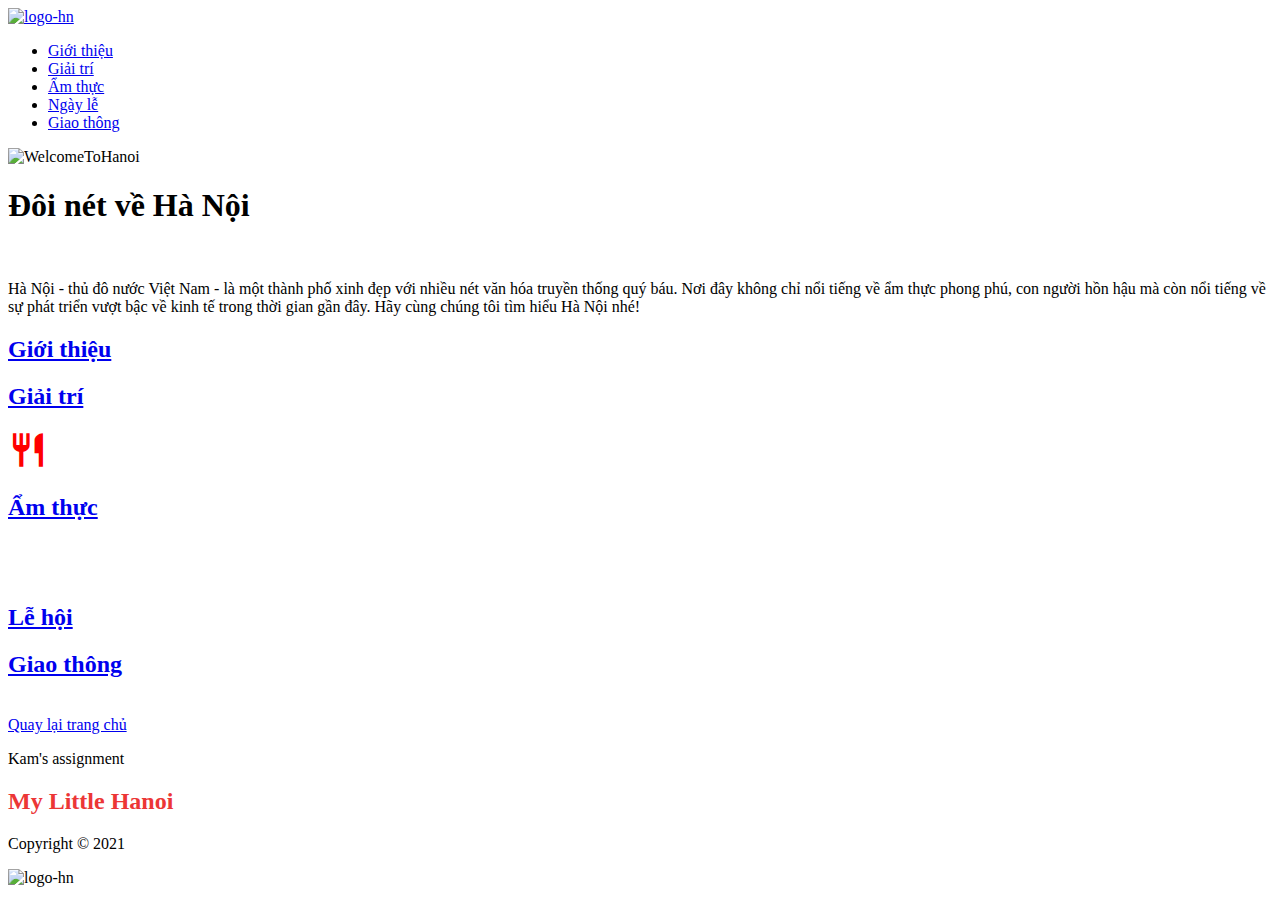
==== am4.html @ d72912ab "Create am4.html" ====
<!DOCTYPE html>
<html lang="vi">

<head>
  <meta charset="UTF-8">
  <meta http-equiv="X-UA-Compatible" content="IE=edge">
  <meta name="viewport" content="width=device-width, initial-scale=1.0">
  <!-- font chữ -->
  <link rel="preconnect" href="https://fonts.googleapis.com">
  <link rel="preconnect" href="https://fonts.gstatic.com" crossorigin>
  <link href="https://fonts.googleapis.com/css2?family=Gwendolyn&family=Lora:ital,wght@1,400;1,500&display=swap"
    rel="stylesheet">
  <!-- style -->
  <link rel="stylesheet" href="./assets/am4.css">
  <link rel="stylesheet" href="./assets/responsive-asm4.css">
  <!-- icon -->
  <link rel="stylesheet" href="./assets/themify-icons/themify-icons.css">
  <link rel="stylesheet" href="https://fonts.googleapis.com/icon?family=Material+Icons" />

  <title>Hanoi</title>
</head>

<body>
  <!--1. Menu -->
  <div id="nav">
    <div class="logo-hn">
      <a href="am4.html"><img src="./assets/img/logo hanoi.png" width="70px" height="70px" alt="logo-hn"></a>
    </div>
    <div class="menu">
      <ul class="menu-list ">
        <li><a href="./location.html">Giới thiệu</a></li>
        <li><a href="./entertainment.html">Giải trí</a></li>
        <li><a href="./food.html">Ẩm thực</a></li>
        <li><a href="./fes.html">Ngày lễ</a></li>
        <li><a href="#">Giao thông</a></li>
      </ul>
    </div>
  </div>

  <!-- main -->
  <div id="main">
    <div class="welcome-pic">
      <img src="./assets/img/WelcomeToHanoi.jpeg" alt="WelcomeToHanoi">
    </div>
    <div class="welcome-text">
      <h1>Đôi nét về Hà Nội</h1><br>
      <p>Hà Nội - thủ đô nước Việt Nam - là một thành phố xinh đẹp với nhiều nét văn hóa truyền thống quý báu. Nơi đây
        không chỉ nổi tiếng về ẩm thực phong phú, con người hồn hậu mà còn nổi tiếng về sự phát triển vượt bậc về kinh
        tế trong thời gian gần đây. Hãy cùng chúng tôi tìm hiểu Hà Nội nhé!</p>
    </div>

    <!-- các thẻ nội dung -->
    <div class="content flex">
      <div class="card">
        <a href="location.html"><i class="ti-location-pin" style="font-size: 34px; color: red"></i>
          <h2>Giới thiệu </h2>
        </a>
      </div>
      <div class="card">
        <a href="entertainment.html"><i class="ti-heart" style="font-size: 30px; color: red"></i>
          <h2>Giải trí </h2>
        </a>
      </div>
      <div class="card">
        <a href="food.html"><i class="material-icons" style="font-size: 40px; color: red">restaurant</i>
          <h2>Ẩm thực</h2>
        </a>
      </div>
      <div class="card">
        <a href="fes.html"><i class="material-icons" style="font-size: 40px; color: red">celebration</i>
          <h2>Lễ hội</h2>
        </a>
      </div>
      <div class="card">
        <a href="#"><i class="ti-car" style="font-size: 40px; color: red"></i>
          <h2>Giao thông</h2>
        </a>
      </div>
    </div>
  </div>
  <br>
  <a href="am4.html" class="btn btn-outline">Quay lại trang chủ</a>
  <div id="fun">
    <p>Kam's assignment</p>
</div>
  <!-- Footer -->
  <footer class="footer  flex">
    <div class="footer-text">
      <div>
        <h2 style="color: rgb(236, 54, 54)">My Little Hanoi</h2>
        <p>Copyright &copy; 2021</p>
      </div>
    </div>
    <div class="logo-hn">
      <img src="./assets/img/logo hanoi.png" width="70px" height="70px" alt="logo-hn">
    </div>

    <div class="social flex">
      <a href="#"><i class="ti-facebook" style="font-size: 30px"></i></a>
      <a href="#"><i class="ti-instagram" style="font-size: 30px"></i></a>
      <a href="#"><i class="ti-twitter" style="font-size: 30px"></i></a>
    </div>
    </div>
  </footer>
</body>

</html>
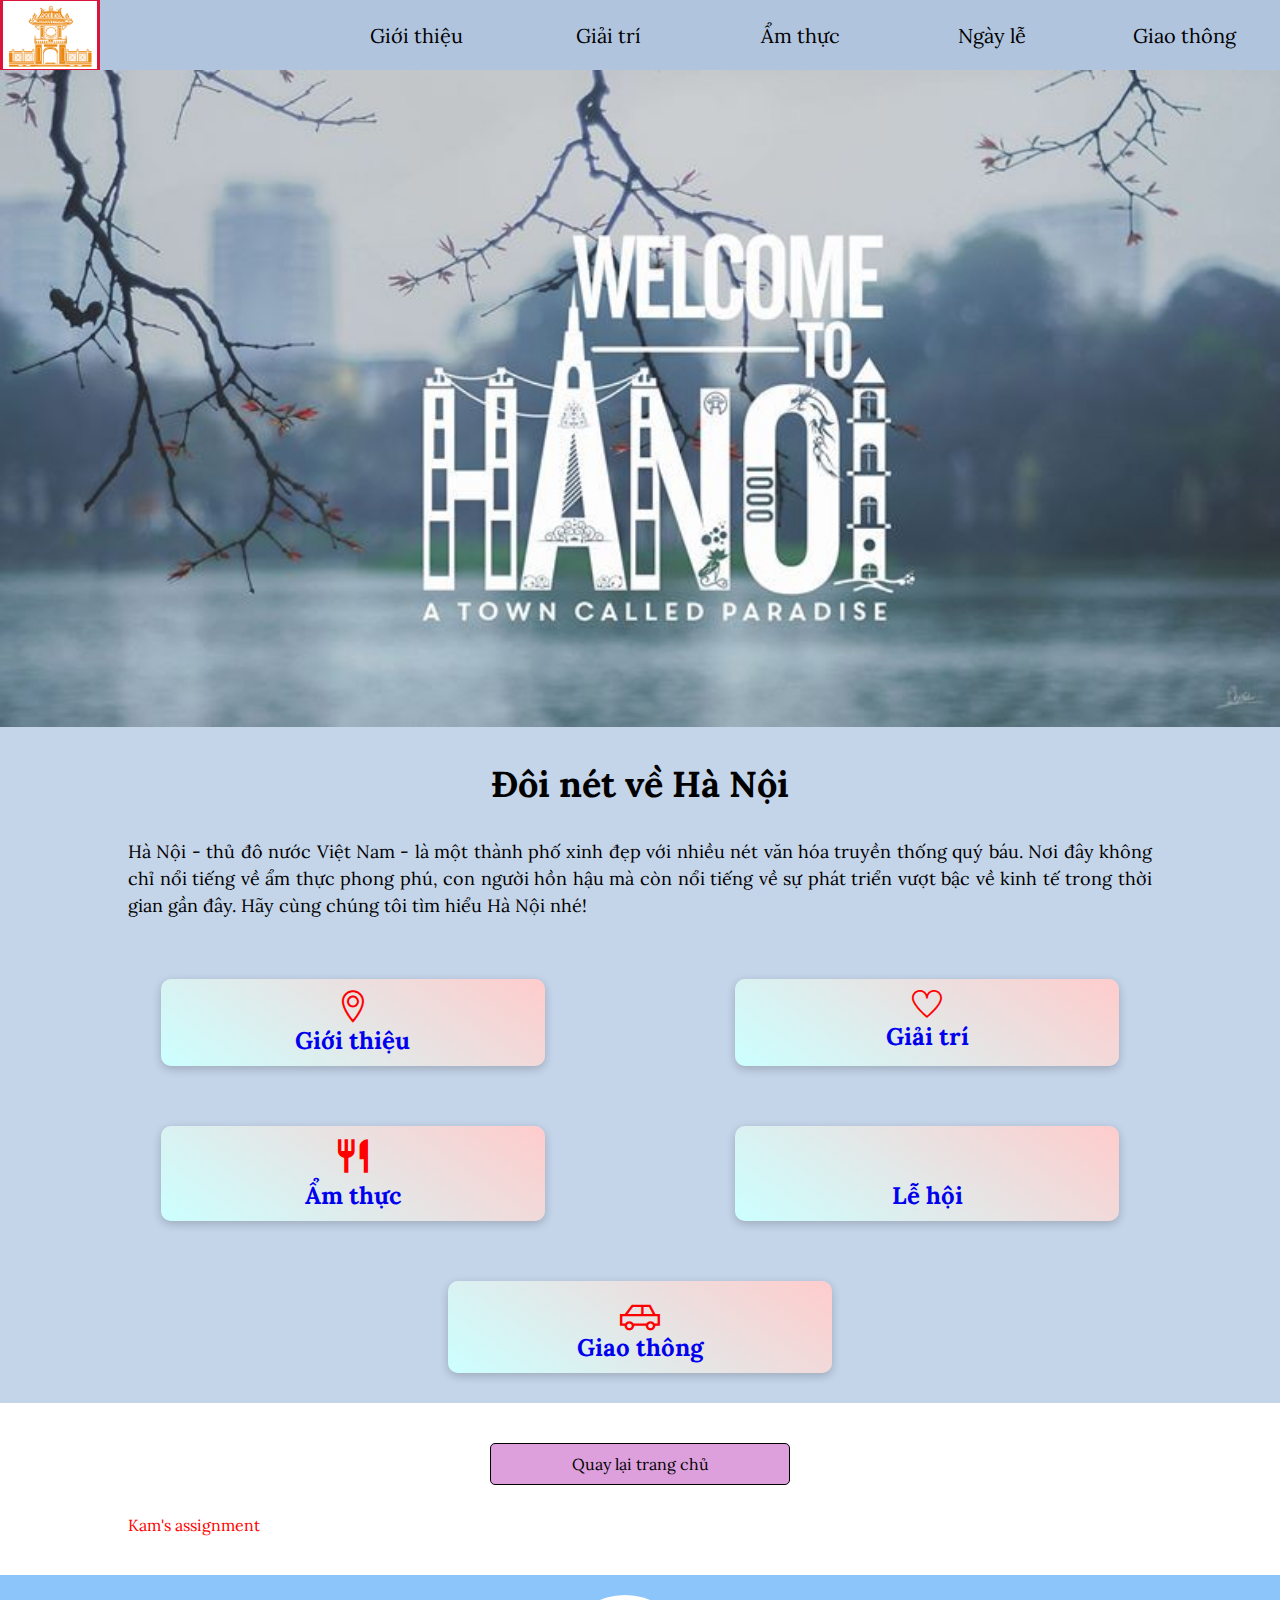
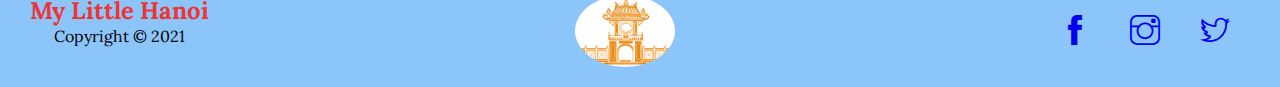
==== commit 993105ad: "Update am4.html" ====
--- a/am4.html
+++ b/am4.html
@@ -18,6 +18,7 @@
   <link rel="stylesheet" href="https://fonts.googleapis.com/icon?family=Material+Icons" />
 
   <title>Hanoi</title>
+  <meta name="google-site-verification" content="XU0uD6xZpEDbJqOm-U-ATaMkW7kcl9wpRQJo40cGseM" />
 </head>
 
 <body>
--- a/assets/am4.css
+++ b/assets/am4.css
@@ -0,0 +1,313 @@
+* {
+  margin: 0;
+  padding: 0;
+  box-sizing: border-box;
+}
+:root {
+  --primary-color: rgb(196, 212, 233);
+}
+body {
+  font-family: "Lora", serif;
+  display: flex;
+  flex-direction: column;
+  min-height: 100vh;
+}
+img {
+  display: block;
+  width: 100%;
+  height: auto;
+}
+a {
+  text-decoration: none;
+}
+
+li {
+  list-style: none;
+}
+/* menu */
+#nav {
+  /* height: 70px; */
+  display: flex;
+  background-color: lightsteelblue;
+  align-items: center;
+}
+#nav .logo-hn {
+  flex: 25%;
+}
+
+#nav .logo-hn img:hover {
+  border: crimson solid 3px ;
+}
+
+#nav .menu {
+  flex: 75%;
+}
+.menu ul {
+  margin: 0;
+  padding: 0;
+  /* overflow: hidden; */
+}
+.menu li a {
+  color: black;
+  display: block;
+  text-align: center;
+}
+li {
+  height: 100%;
+  width: 100%;
+  margin: auto;
+  padding: 8px 0;
+}
+.menu-list {
+  display: flex;
+  justify-content: space-evenly;
+  flex-direction: column;
+  align-items: center;
+}
+.menu-list li:hover {
+  background-color: rgb(114, 166, 245);
+}
+.menu-list a {
+  color: black;
+  font-size: 20px;
+  text-align: center;
+  display: block;
+}
+.menu-list li:hover > a {
+  color: white;
+}
+/* menu end */
+
+/* main */
+#main {
+  background-color: rgb(196, 212, 233);
+}
+
+.welcome-pic {
+  background-position: center;
+  background-repeat: no-repeat;
+  background-size: cover;
+}
+
+#main .welcome-text {
+  width: 80%;
+  margin: auto;
+  padding: 30px 0;
+  line-height: 1.5;
+  font-size: 18px;
+  text-align: justify;
+}
+.welcome-text h1 {
+  text-align: center;
+}
+
+/* thẻ nội dung */
+.card {
+  background: linear-gradient(35deg, #ccffff, #ffcccc);
+  color: #333;
+  border-radius: 10px;
+  box-shadow: 0 3px 10px rgba(0, 0, 0, 0.2);
+  padding: 10px 30px;
+  margin: 10px 30px;
+  text-align: center;
+}
+.content .card {
+  margin: 40px;
+}
+.card:hover {
+  transform: translateY(-15px);
+}
+
+.flex {
+  display: flex;
+  flex-direction: column;
+}
+
+/* main - end */
+/* Footer */
+.footer {
+  padding: 20px 30px;
+  background-color: rgb(140, 197, 250);
+  margin-top: auto;
+}
+.footer-text {
+  margin-bottom: 20px;
+  text-align: center;
+}
+
+.footer-text,
+.social {
+  align-items: center;
+}
+
+.social {
+  flex-direction: row;
+  align-items: center;
+  justify-content: center;
+}
+.social a {
+  padding: 0 20px;
+}
+
+.ti-facebook:hover {
+  color: #1773ea;
+}
+
+.ti-instagram:hover {
+  color: #b32e87;
+}
+
+.ti-twitter:hover {
+  color: #1c9cea;
+}
+
+/* css trang vị trí */
+.main-place{
+  pointer-events: none;
+  background-color: rgb(208, 250, 208);
+}
+
+.text, .hn-location-text {
+  width: 80%;
+  padding: 30px 0;
+  line-height: 1.5;
+  font-size: 18px;
+  text-align: justify;
+  margin: auto;
+}
+.text h3,
+.hn-location-text h3{
+  text-align: center;
+  color: orangered;
+}
+
+.text li {
+  list-style-type: circle;
+} 
+
+.btn {
+  display: inline-block;
+  padding: 10px 30px;
+  cursor: pointer;
+  color: black;
+  border:rgb(196, 192, 255)e;
+  border-radius: 5px;
+  text-align: center;
+  width: 300px;
+  margin: 20px auto;
+
+}
+
+.btn-outline {
+  background-color:plum;
+  border: 1px black solid;
+}
+
+.btn:hover {
+  transform: scale(1.2);
+}
+
+
+.grid {
+  display: grid;
+  gap: 20px;
+  grid-template-rows: auto;
+}
+.grid img{
+  width: 80%;
+  margin: auto;
+  object-fit: cover;
+}
+
+/* giải trí */
+.grid-etm{
+  display: grid;
+  column-gap: 20px;
+  line-height: 1.4;
+  font-size: 17;
+}
+.etm-list{
+  width: 80%;
+  padding-left: 40px;
+
+  margin: 20px auto 0 auto;
+  border: 1px solid #b32e87; 
+  background-color: #f5d7d7;
+  
+}
+.etm-list a:hover{
+  color: blue;
+  font-size: 20px;
+}
+.etm-content h2, 
+.fes-content h2
+.food-content h2{
+text-align: center;
+}
+.etm-content h4{
+  color: red;
+  font-style: italic;
+}
+.etm-content img,
+.fes-content img{
+  width: 100%;
+  margin: auto;
+  
+}
+.etm-content,
+.fes-content,
+.food-content{
+  width: 80%;
+  margin: auto;
+  padding: 30px 0;
+  line-height: 1.5;
+  font-size: 18px;
+  text-align: justify;
+}
+.bg-color{
+  margin: auto;
+width: 90%;
+  background-color: cornsilk;
+}
+.etm-content ul li,
+.food-content ul li
+  {
+  list-style: square;
+  padding: 2px;
+  list-style-position: inside;
+  
+}
+
+
+
+/* for fun */
+#fun {
+  position:relative;
+  width: 100%;
+  height: 50px;
+  margin: 10px auto;
+  bottom: 0;
+  left: 10%;
+  border-radius: 20%;
+  background: white;
+  color: red;
+  animation-name: fade;
+  animation-duration: 8s;
+  animation-iteration-count: infinite;
+  animation-timing-function: ease-in-out;
+}
+
+@keyframes fade {
+  25%{
+    color: green;
+  }
+  50% {
+    left: 80%;
+    
+opacity: 0.1
+  }
+  100%{
+    color: blueviolet;
+  }
+}
+
--- a/assets/responsive-asm4.css
+++ b/assets/responsive-asm4.css
@@ -0,0 +1,114 @@
+/* RESPONSIVE */
+/* mobile first */
+.logo-hn {
+  display: none;
+}
+
+/* tablet and larger */
+@media only screen and (min-width: 768px) {
+  .logo-hn {
+    display: block;
+  }
+  .logo-hn img {
+    width: 100px;
+  }
+  #nav {
+    height: 70px;
+  }
+  .menu-list {
+    flex-direction: row;
+  }
+  li {
+    padding: 22.5px 0;
+    /* có cách khác không? */
+  }
+
+  /* thẻ nội dung */
+  .flex {
+    flex-direction: row;
+    justify-content: space-evenly;
+    flex-wrap: wrap;
+  }
+  .content .card {
+    width: 30%;
+    margin: 30px;
+  }
+
+  /* footer */
+  .footer {
+    justify-content: space-between;
+  }
+  .footer img {
+    border-radius: 50%;
+  }
+
+  /* trang giới thiệu */
+  .main-place {
+    position: relative;
+    pointer-events: auto;
+  }
+  .image {
+    opacity: 1;
+    display: block;
+    transition: 0.5s ease;
+    backface-visibility: hidden;
+  }
+
+  .middle {
+    transition: 0.5s ease;
+    opacity: 0;
+    position: absolute;
+    top: 50%;
+    left: 50%;
+    transform: translate(-50%, -50%);
+    -ms-transform: translate(-50%, -50%);
+  }
+
+  .main-place:hover .image {
+    opacity: 0.3;
+  }
+
+  .main-place:hover .middle {
+    opacity: 1;
+  }
+
+  .text {
+    height: 400px;
+    width: 700px;
+    background-color: rgb(247, 247, 151);
+    color: black;
+    font-size: 16px;
+    padding: 16px 32px;
+    text-align: center;
+  }
+  .text li {
+    padding: 15px 0;
+    list-style-type: none;
+  }
+
+  .grid {
+    grid-template-columns: 1fr 1fr;
+    margin: 20px 60px;
+    column-gap: 10px;
+    row-gap: 40px;
+  }
+  .grid img {
+    height: 500px;
+    width: 100%;
+    object-fit: cover;
+  }
+
+  /* giải trí */
+  .etm-list {
+    width: 10%;
+    height: 300px; /* chiều cao 100% */
+    position: fixed; /* cố định thanh điều hướng cả khi cuộn để đọc website */
+    overflow: auto; /* nếu nội dung quá dài sẽ có thêm thanh cuộn để xem phần còn lại */
+padding-left: 10px ;  
+  }
+  .etm-content{
+    width: 70%;
+  }
+}
+
+
--- a/assets/themify-icons/themify-icons.css
+++ b/assets/themify-icons/themify-icons.css
@@ -0,0 +1,1081 @@
+@font-face {
+	font-family: 'themify';
+	src:url('fonts/themify.eot?-fvbane');
+	src:url('fonts/themify.eot?#iefix-fvbane') format('embedded-opentype'),
+		url('fonts/themify.woff?-fvbane') format('woff'),
+		url('fonts/themify.ttf?-fvbane') format('truetype'),
+		url('fonts/themify.svg?-fvbane#themify') format('svg');
+	font-weight: normal;
+	font-style: normal;
+}
+
+[class^="ti-"], [class*=" ti-"] {
+	font-family: 'themify';
+	speak: none;
+	font-style: normal;
+	font-weight: normal;
+	font-variant: normal;
+	text-transform: none;
+	line-height: 1;
+
+	/* Better Font Rendering =========== */
+	-webkit-font-smoothing: antialiased;
+	-moz-osx-font-smoothing: grayscale;
+}
+
+.ti-wand:before {
+	content: "\e600";
+}
+.ti-volume:before {
+	content: "\e601";
+}
+.ti-user:before {
+	content: "\e602";
+}
+.ti-unlock:before {
+	content: "\e603";
+}
+.ti-unlink:before {
+	content: "\e604";
+}
+.ti-trash:before {
+	content: "\e605";
+}
+.ti-thought:before {
+	content: "\e606";
+}
+.ti-target:before {
+	content: "\e607";
+}
+.ti-tag:before {
+	content: "\e608";
+}
+.ti-tablet:before {
+	content: "\e609";
+}
+.ti-star:before {
+	content: "\e60a";
+}
+.ti-spray:before {
+	content: "\e60b";
+}
+.ti-signal:before {
+	content: "\e60c";
+}
+.ti-shopping-cart:before {
+	content: "\e60d";
+}
+.ti-shopping-cart-full:before {
+	content: "\e60e";
+}
+.ti-settings:before {
+	content: "\e60f";
+}
+.ti-search:before {
+	content: "\e610";
+}
+.ti-zoom-in:before {
+	content: "\e611";
+}
+.ti-zoom-out:before {
+	content: "\e612";
+}
+.ti-cut:before {
+	content: "\e613";
+}
+.ti-ruler:before {
+	content: "\e614";
+}
+.ti-ruler-pencil:before {
+	content: "\e615";
+}
+.ti-ruler-alt:before {
+	content: "\e616";
+}
+.ti-bookmark:before {
+	content: "\e617";
+}
+.ti-bookmark-alt:before {
+	content: "\e618";
+}
+.ti-reload:before {
+	content: "\e619";
+}
+.ti-plus:before {
+	content: "\e61a";
+}
+.ti-pin:before {
+	content: "\e61b";
+}
+.ti-pencil:before {
+	content: "\e61c";
+}
+.ti-pencil-alt:before {
+	content: "\e61d";
+}
+.ti-paint-roller:before {
+	content: "\e61e";
+}
+.ti-paint-bucket:before {
+	content: "\e61f";
+}
+.ti-na:before {
+	content: "\e620";
+}
+.ti-mobile:before {
+	content: "\e621";
+}
+.ti-minus:before {
+	content: "\e622";
+}
+.ti-medall:before {
+	content: "\e623";
+}
+.ti-medall-alt:before {
+	content: "\e624";
+}
+.ti-marker:before {
+	content: "\e625";
+}
+.ti-marker-alt:before {
+	content: "\e626";
+}
+.ti-arrow-up:before {
+	content: "\e627";
+}
+.ti-arrow-right:before {
+	content: "\e628";
+}
+.ti-arrow-left:before {
+	content: "\e629";
+}
+.ti-arrow-down:before {
+	content: "\e62a";
+}
+.ti-lock:before {
+	content: "\e62b";
+}
+.ti-location-arrow:before {
+	content: "\e62c";
+}
+.ti-link:before {
+	content: "\e62d";
+}
+.ti-layout:before {
+	content: "\e62e";
+}
+.ti-layers:before {
+	content: "\e62f";
+}
+.ti-layers-alt:before {
+	content: "\e630";
+}
+.ti-key:before {
+	content: "\e631";
+}
+.ti-import:before {
+	content: "\e632";
+}
+.ti-image:before {
+	content: "\e633";
+}
+.ti-heart:before {
+	content: "\e634";
+}
+.ti-heart-broken:before {
+	content: "\e635";
+}
+.ti-hand-stop:before {
+	content: "\e636";
+}
+.ti-hand-open:before {
+	content: "\e637";
+}
+.ti-hand-drag:before {
+	content: "\e638";
+}
+.ti-folder:before {
+	content: "\e639";
+}
+.ti-flag:before {
+	content: "\e63a";
+}
+.ti-flag-alt:before {
+	content: "\e63b";
+}
+.ti-flag-alt-2:before {
+	content: "\e63c";
+}
+.ti-eye:before {
+	content: "\e63d";
+}
+.ti-export:before {
+	content: "\e63e";
+}
+.ti-exchange-vertical:before {
+	content: "\e63f";
+}
+.ti-desktop:before {
+	content: "\e640";
+}
+.ti-cup:before {
+	content: "\e641";
+}
+.ti-crown:before {
+	content: "\e642";
+}
+.ti-comments:before {
+	content: "\e643";
+}
+.ti-comment:before {
+	content: "\e644";
+}
+.ti-comment-alt:before {
+	content: "\e645";
+}
+.ti-close:before {
+	content: "\e646";
+}
+.ti-clip:before {
+	content: "\e647";
+}
+.ti-angle-up:before {
+	content: "\e648";
+}
+.ti-angle-right:before {
+	content: "\e649";
+}
+.ti-angle-left:before {
+	content: "\e64a";
+}
+.ti-angle-down:before {
+	content: "\e64b";
+}
+.ti-check:before {
+	content: "\e64c";
+}
+.ti-check-box:before {
+	content: "\e64d";
+}
+.ti-camera:before {
+	content: "\e64e";
+}
+.ti-announcement:before {
+	content: "\e64f";
+}
+.ti-brush:before {
+	content: "\e650";
+}
+.ti-briefcase:before {
+	content: "\e651";
+}
+.ti-bolt:before {
+	content: "\e652";
+}
+.ti-bolt-alt:before {
+	content: "\e653";
+}
+.ti-blackboard:before {
+	content: "\e654";
+}
+.ti-bag:before {
+	content: "\e655";
+}
+.ti-move:before {
+	content: "\e656";
+}
+.ti-arrows-vertical:before {
+	content: "\e657";
+}
+.ti-arrows-horizontal:before {
+	content: "\e658";
+}
+.ti-fullscreen:before {
+	content: "\e659";
+}
+.ti-arrow-top-right:before {
+	content: "\e65a";
+}
+.ti-arrow-top-left:before {
+	content: "\e65b";
+}
+.ti-arrow-circle-up:before {
+	content: "\e65c";
+}
+.ti-arrow-circle-right:before {
+	content: "\e65d";
+}
+.ti-arrow-circle-left:before {
+	content: "\e65e";
+}
+.ti-arrow-circle-down:before {
+	content: "\e65f";
+}
+.ti-angle-double-up:before {
+	content: "\e660";
+}
+.ti-angle-double-right:before {
+	content: "\e661";
+}
+.ti-angle-double-left:before {
+	content: "\e662";
+}
+.ti-angle-double-down:before {
+	content: "\e663";
+}
+.ti-zip:before {
+	content: "\e664";
+}
+.ti-world:before {
+	content: "\e665";
+}
+.ti-wheelchair:before {
+	content: "\e666";
+}
+.ti-view-list:before {
+	content: "\e667";
+}
+.ti-view-list-alt:before {
+	content: "\e668";
+}
+.ti-view-grid:before {
+	content: "\e669";
+}
+.ti-uppercase:before {
+	content: "\e66a";
+}
+.ti-upload:before {
+	content: "\e66b";
+}
+.ti-underline:before {
+	content: "\e66c";
+}
+.ti-truck:before {
+	content: "\e66d";
+}
+.ti-timer:before {
+	content: "\e66e";
+}
+.ti-ticket:before {
+	content: "\e66f";
+}
+.ti-thumb-up:before {
+	content: "\e670";
+}
+.ti-thumb-down:before {
+	content: "\e671";
+}
+.ti-text:before {
+	content: "\e672";
+}
+.ti-stats-up:before {
+	content: "\e673";
+}
+.ti-stats-down:before {
+	content: "\e674";
+}
+.ti-split-v:before {
+	content: "\e675";
+}
+.ti-split-h:before {
+	content: "\e676";
+}
+.ti-smallcap:before {
+	content: "\e677";
+}
+.ti-shine:before {
+	content: "\e678";
+}
+.ti-shift-right:before {
+	content: "\e679";
+}
+.ti-shift-left:before {
+	content: "\e67a";
+}
+.ti-shield:before {
+	content: "\e67b";
+}
+.ti-notepad:before {
+	content: "\e67c";
+}
+.ti-server:before {
+	content: "\e67d";
+}
+.ti-quote-right:before {
+	content: "\e67e";
+}
+.ti-quote-left:before {
+	content: "\e67f";
+}
+.ti-pulse:before {
+	content: "\e680";
+}
+.ti-printer:before {
+	content: "\e681";
+}
+.ti-power-off:before {
+	content: "\e682";
+}
+.ti-plug:before {
+	content: "\e683";
+}
+.ti-pie-chart:before {
+	content: "\e684";
+}
+.ti-paragraph:before {
+	content: "\e685";
+}
+.ti-panel:before {
+	content: "\e686";
+}
+.ti-package:before {
+	content: "\e687";
+}
+.ti-music:before {
+	content: "\e688";
+}
+.ti-music-alt:before {
+	content: "\e689";
+}
+.ti-mouse:before {
+	content: "\e68a";
+}
+.ti-mouse-alt:before {
+	content: "\e68b";
+}
+.ti-money:before {
+	content: "\e68c";
+}
+.ti-microphone:before {
+	content: "\e68d";
+}
+.ti-menu:before {
+	content: "\e68e";
+}
+.ti-menu-alt:before {
+	content: "\e68f";
+}
+.ti-map:before {
+	content: "\e690";
+}
+.ti-map-alt:before {
+	content: "\e691";
+}
+.ti-loop:before {
+	content: "\e692";
+}
+.ti-location-pin:before {
+	content: "\e693";
+}
+.ti-list:before {
+	content: "\e694";
+}
+.ti-light-bulb:before {
+	content: "\e695";
+}
+.ti-Italic:before {
+	content: "\e696";
+}
+.ti-info:before {
+	content: "\e697";
+}
+.ti-infinite:before {
+	content: "\e698";
+}
+.ti-id-badge:before {
+	content: "\e699";
+}
+.ti-hummer:before {
+	content: "\e69a";
+}
+.ti-home:before {
+	content: "\e69b";
+}
+.ti-help:before {
+	content: "\e69c";
+}
+.ti-headphone:before {
+	content: "\e69d";
+}
+.ti-harddrives:before {
+	content: "\e69e";
+}
+.ti-harddrive:before {
+	content: "\e69f";
+}
+.ti-gift:before {
+	content: "\e6a0";
+}
+.ti-game:before {
+	content: "\e6a1";
+}
+.ti-filter:before {
+	content: "\e6a2";
+}
+.ti-files:before {
+	content: "\e6a3";
+}
+.ti-file:before {
+	content: "\e6a4";
+}
+.ti-eraser:before {
+	content: "\e6a5";
+}
+.ti-envelope:before {
+	content: "\e6a6";
+}
+.ti-download:before {
+	content: "\e6a7";
+}
+.ti-direction:before {
+	content: "\e6a8";
+}
+.ti-direction-alt:before {
+	content: "\e6a9";
+}
+.ti-dashboard:before {
+	content: "\e6aa";
+}
+.ti-control-stop:before {
+	content: "\e6ab";
+}
+.ti-control-shuffle:before {
+	content: "\e6ac";
+}
+.ti-control-play:before {
+	content: "\e6ad";
+}
+.ti-control-pause:before {
+	content: "\e6ae";
+}
+.ti-control-forward:before {
+	content: "\e6af";
+}
+.ti-control-backward:before {
+	content: "\e6b0";
+}
+.ti-cloud:before {
+	content: "\e6b1";
+}
+.ti-cloud-up:before {
+	content: "\e6b2";
+}
+.ti-cloud-down:before {
+	content: "\e6b3";
+}
+.ti-clipboard:before {
+	content: "\e6b4";
+}
+.ti-car:before {
+	content: "\e6b5";
+}
+.ti-calendar:before {
+	content: "\e6b6";
+}
+.ti-book:before {
+	content: "\e6b7";
+}
+.ti-bell:before {
+	content: "\e6b8";
+}
+.ti-basketball:before {
+	content: "\e6b9";
+}
+.ti-bar-chart:before {
+	content: "\e6ba";
+}
+.ti-bar-chart-alt:before {
+	content: "\e6bb";
+}
+.ti-back-right:before {
+	content: "\e6bc";
+}
+.ti-back-left:before {
+	content: "\e6bd";
+}
+.ti-arrows-corner:before {
+	content: "\e6be";
+}
+.ti-archive:before {
+	content: "\e6bf";
+}
+.ti-anchor:before {
+	content: "\e6c0";
+}
+.ti-align-right:before {
+	content: "\e6c1";
+}
+.ti-align-left:before {
+	content: "\e6c2";
+}
+.ti-align-justify:before {
+	content: "\e6c3";
+}
+.ti-align-center:before {
+	content: "\e6c4";
+}
+.ti-alert:before {
+	content: "\e6c5";
+}
+.ti-alarm-clock:before {
+	content: "\e6c6";
+}
+.ti-agenda:before {
+	content: "\e6c7";
+}
+.ti-write:before {
+	content: "\e6c8";
+}
+.ti-window:before {
+	content: "\e6c9";
+}
+.ti-widgetized:before {
+	content: "\e6ca";
+}
+.ti-widget:before {
+	content: "\e6cb";
+}
+.ti-widget-alt:before {
+	content: "\e6cc";
+}
+.ti-wallet:before {
+	content: "\e6cd";
+}
+.ti-video-clapper:before {
+	content: "\e6ce";
+}
+.ti-video-camera:before {
+	content: "\e6cf";
+}
+.ti-vector:before {
+	content: "\e6d0";
+}
+.ti-themify-logo:before {
+	content: "\e6d1";
+}
+.ti-themify-favicon:before {
+	content: "\e6d2";
+}
+.ti-themify-favicon-alt:before {
+	content: "\e6d3";
+}
+.ti-support:before {
+	content: "\e6d4";
+}
+.ti-stamp:before {
+	content: "\e6d5";
+}
+.ti-split-v-alt:before {
+	content: "\e6d6";
+}
+.ti-slice:before {
+	content: "\e6d7";
+}
+.ti-shortcode:before {
+	content: "\e6d8";
+}
+.ti-shift-right-alt:before {
+	content: "\e6d9";
+}
+.ti-shift-left-alt:before {
+	content: "\e6da";
+}
+.ti-ruler-alt-2:before {
+	content: "\e6db";
+}
+.ti-receipt:before {
+	content: "\e6dc";
+}
+.ti-pin2:before {
+	content: "\e6dd";
+}
+.ti-pin-alt:before {
+	content: "\e6de";
+}
+.ti-pencil-alt2:before {
+	content: "\e6df";
+}
+.ti-palette:before {
+	content: "\e6e0";
+}
+.ti-more:before {
+	content: "\e6e1";
+}
+.ti-more-alt:before {
+	content: "\e6e2";
+}
+.ti-microphone-alt:before {
+	content: "\e6e3";
+}
+.ti-magnet:before {
+	content: "\e6e4";
+}
+.ti-line-double:before {
+	content: "\e6e5";
+}
+.ti-line-dotted:before {
+	content: "\e6e6";
+}
+.ti-line-dashed:before {
+	content: "\e6e7";
+}
+.ti-layout-width-full:before {
+	content: "\e6e8";
+}
+.ti-layout-width-default:before {
+	content: "\e6e9";
+}
+.ti-layout-width-default-alt:before {
+	content: "\e6ea";
+}
+.ti-layout-tab:before {
+	content: "\e6eb";
+}
+.ti-layout-tab-window:before {
+	content: "\e6ec";
+}
+.ti-layout-tab-v:before {
+	content: "\e6ed";
+}
+.ti-layout-tab-min:before {
+	content: "\e6ee";
+}
+.ti-layout-slider:before {
+	content: "\e6ef";
+}
+.ti-layout-slider-alt:before {
+	content: "\e6f0";
+}
+.ti-layout-sidebar-right:before {
+	content: "\e6f1";
+}
+.ti-layout-sidebar-none:before {
+	content: "\e6f2";
+}
+.ti-layout-sidebar-left:before {
+	content: "\e6f3";
+}
+.ti-layout-placeholder:before {
+	content: "\e6f4";
+}
+.ti-layout-menu:before {
+	content: "\e6f5";
+}
+.ti-layout-menu-v:before {
+	content: "\e6f6";
+}
+.ti-layout-menu-separated:before {
+	content: "\e6f7";
+}
+.ti-layout-menu-full:before {
+	content: "\e6f8";
+}
+.ti-layout-media-right-alt:before {
+	content: "\e6f9";
+}
+.ti-layout-media-right:before {
+	content: "\e6fa";
+}
+.ti-layout-media-overlay:before {
+	content: "\e6fb";
+}
+.ti-layout-media-overlay-alt:before {
+	content: "\e6fc";
+}
+.ti-layout-media-overlay-alt-2:before {
+	content: "\e6fd";
+}
+.ti-layout-media-left-alt:before {
+	content: "\e6fe";
+}
+.ti-layout-media-left:before {
+	content: "\e6ff";
+}
+.ti-layout-media-center-alt:before {
+	content: "\e700";
+}
+.ti-layout-media-center:before {
+	content: "\e701";
+}
+.ti-layout-list-thumb:before {
+	content: "\e702";
+}
+.ti-layout-list-thumb-alt:before {
+	content: "\e703";
+}
+.ti-layout-list-post:before {
+	content: "\e704";
+}
+.ti-layout-list-large-image:before {
+	content: "\e705";
+}
+.ti-layout-line-solid:before {
+	content: "\e706";
+}
+.ti-layout-grid4:before {
+	content: "\e707";
+}
+.ti-layout-grid3:before {
+	content: "\e708";
+}
+.ti-layout-grid2:before {
+	content: "\e709";
+}
+.ti-layout-grid2-thumb:before {
+	content: "\e70a";
+}
+.ti-layout-cta-right:before {
+	content: "\e70b";
+}
+.ti-layout-cta-left:before {
+	content: "\e70c";
+}
+.ti-layout-cta-center:before {
+	content: "\e70d";
+}
+.ti-layout-cta-btn-right:before {
+	content: "\e70e";
+}
+.ti-layout-cta-btn-left:before {
+	content: "\e70f";
+}
+.ti-layout-column4:before {
+	content: "\e710";
+}
+.ti-layout-column3:before {
+	content: "\e711";
+}
+.ti-layout-column2:before {
+	content: "\e712";
+}
+.ti-layout-accordion-separated:before {
+	content: "\e713";
+}
+.ti-layout-accordion-merged:before {
+	content: "\e714";
+}
+.ti-layout-accordion-list:before {
+	content: "\e715";
+}
+.ti-ink-pen:before {
+	content: "\e716";
+}
+.ti-info-alt:before {
+	content: "\e717";
+}
+.ti-help-alt:before {
+	content: "\e718";
+}
+.ti-headphone-alt:before {
+	content: "\e719";
+}
+.ti-hand-point-up:before {
+	content: "\e71a";
+}
+.ti-hand-point-right:before {
+	content: "\e71b";
+}
+.ti-hand-point-left:before {
+	content: "\e71c";
+}
+.ti-hand-point-down:before {
+	content: "\e71d";
+}
+.ti-gallery:before {
+	content: "\e71e";
+}
+.ti-face-smile:before {
+	content: "\e71f";
+}
+.ti-face-sad:before {
+	content: "\e720";
+}
+.ti-credit-card:before {
+	content: "\e721";
+}
+.ti-control-skip-forward:before {
+	content: "\e722";
+}
+.ti-control-skip-backward:before {
+	content: "\e723";
+}
+.ti-control-record:before {
+	content: "\e724";
+}
+.ti-control-eject:before {
+	content: "\e725";
+}
+.ti-comments-smiley:before {
+	content: "\e726";
+}
+.ti-brush-alt:before {
+	content: "\e727";
+}
+.ti-youtube:before {
+	content: "\e728";
+}
+.ti-vimeo:before {
+	content: "\e729";
+}
+.ti-twitter:before {
+	content: "\e72a";
+}
+.ti-time:before {
+	content: "\e72b";
+}
+.ti-tumblr:before {
+	content: "\e72c";
+}
+.ti-skype:before {
+	content: "\e72d";
+}
+.ti-share:before {
+	content: "\e72e";
+}
+.ti-share-alt:before {
+	content: "\e72f";
+}
+.ti-rocket:before {
+	content: "\e730";
+}
+.ti-pinterest:before {
+	content: "\e731";
+}
+.ti-new-window:before {
+	content: "\e732";
+}
+.ti-microsoft:before {
+	content: "\e733";
+}
+.ti-list-ol:before {
+	content: "\e734";
+}
+.ti-linkedin:before {
+	content: "\e735";
+}
+.ti-layout-sidebar-2:before {
+	content: "\e736";
+}
+.ti-layout-grid4-alt:before {
+	content: "\e737";
+}
+.ti-layout-grid3-alt:before {
+	content: "\e738";
+}
+.ti-layout-grid2-alt:before {
+	content: "\e739";
+}
+.ti-layout-column4-alt:before {
+	content: "\e73a";
+}
+.ti-layout-column3-alt:before {
+	content: "\e73b";
+}
+.ti-layout-column2-alt:before {
+	content: "\e73c";
+}
+.ti-instagram:before {
+	content: "\e73d";
+}
+.ti-google:before {
+	content: "\e73e";
+}
+.ti-github:before {
+	content: "\e73f";
+}
+.ti-flickr:before {
+	content: "\e740";
+}
+.ti-facebook:before {
+	content: "\e741";
+}
+.ti-dropbox:before {
+	content: "\e742";
+}
+.ti-dribbble:before {
+	content: "\e743";
+}
+.ti-apple:before {
+	content: "\e744";
+}
+.ti-android:before {
+	content: "\e745";
+}
+.ti-save:before {
+	content: "\e746";
+}
+.ti-save-alt:before {
+	content: "\e747";
+}
+.ti-yahoo:before {
+	content: "\e748";
+}
+.ti-wordpress:before {
+	content: "\e749";
+}
+.ti-vimeo-alt:before {
+	content: "\e74a";
+}
+.ti-twitter-alt:before {
+	content: "\e74b";
+}
+.ti-tumblr-alt:before {
+	content: "\e74c";
+}
+.ti-trello:before {
+	content: "\e74d";
+}
+.ti-stack-overflow:before {
+	content: "\e74e";
+}
+.ti-soundcloud:before {
+	content: "\e74f";
+}
+.ti-sharethis:before {
+	content: "\e750";
+}
+.ti-sharethis-alt:before {
+	content: "\e751";
+}
+.ti-reddit:before {
+	content: "\e752";
+}
+.ti-pinterest-alt:before {
+	content: "\e753";
+}
+.ti-microsoft-alt:before {
+	content: "\e754";
+}
+.ti-linux:before {
+	content: "\e755";
+}
+.ti-jsfiddle:before {
+	content: "\e756";
+}
+.ti-joomla:before {
+	content: "\e757";
+}
+.ti-html5:before {
+	content: "\e758";
+}
+.ti-flickr-alt:before {
+	content: "\e759";
+}
+.ti-email:before {
+	content: "\e75a";
+}
+.ti-drupal:before {
+	content: "\e75b";
+}
+.ti-dropbox-alt:before {
+	content: "\e75c";
+}
+.ti-css3:before {
+	content: "\e75d";
+}
+.ti-rss:before {
+	content: "\e75e";
+}
+.ti-rss-alt:before {
+	content: "\e75f";
+}
